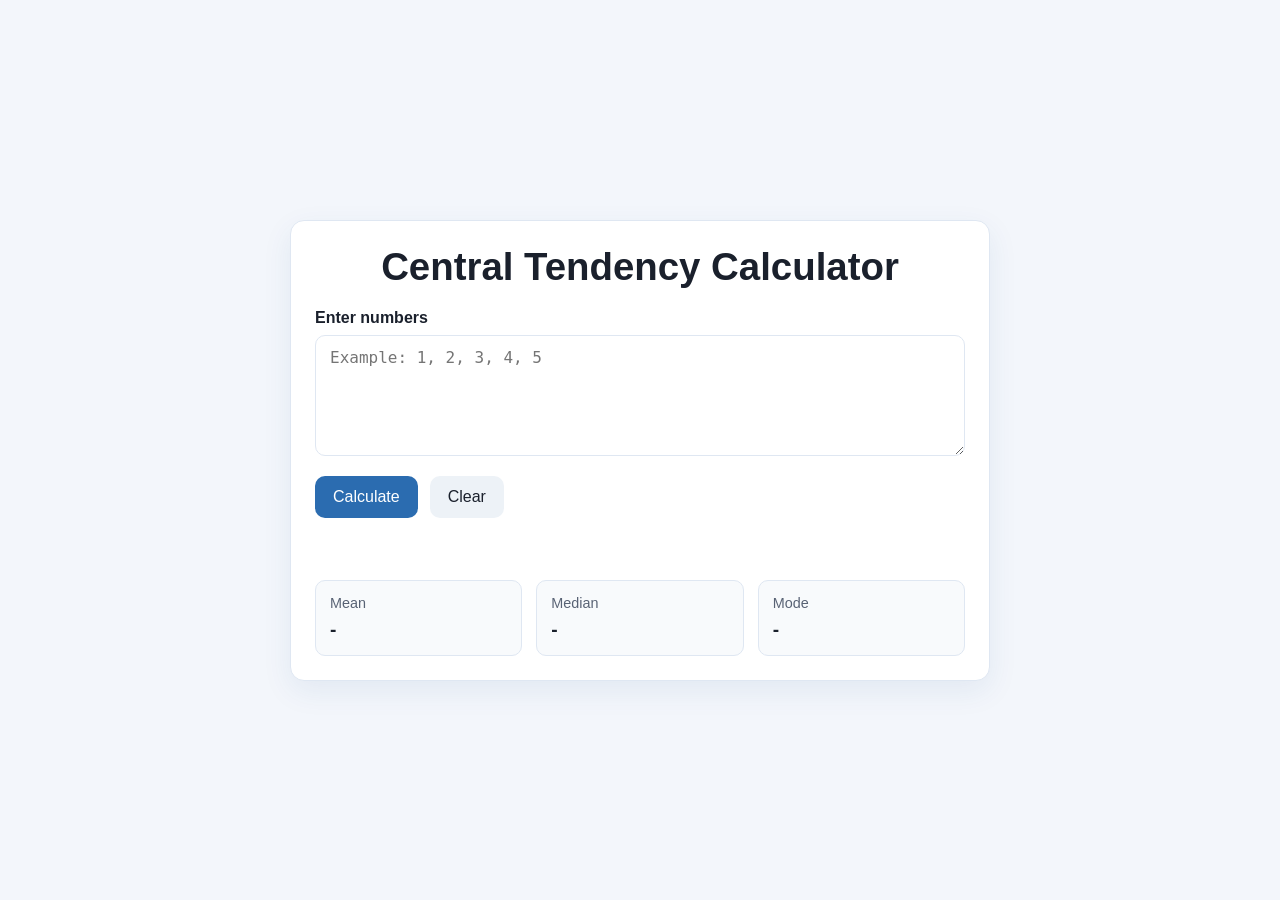
==== central-tendency-calculator/index.html @ 868509d7 "Created central tendency calculator" ====
<!DOCTYPE html>
<html lang="en">
  <head>
    <meta charset="UTF-8" />
    <meta name="viewport" content="width=device-width, initial-scale=1.0" />
    <title>Central Tendency Calculator</title>
    <link rel="stylesheet" href="styles.css" />
  </head>
  <body>
    <main class="app">
      <section class="panel">
        <h1>Central Tendency Calculator</h1>

        <label for="numbers">Enter numbers</label>
        <textarea id="numbers" rows="5" placeholder="Example: 1, 2, 3, 4, 5"></textarea>

        <div class="actions">
          <button id="calculateBtn" type="button">Calculate</button>
          <button id="clearBtn" class="secondary" type="button">Clear</button>
        </div>

        <p id="message" class="message" aria-live="polite"></p>

        <div class="results">
          <div class="result-item">
            <span>Mean</span>
            <strong id="mean">-</strong>
          </div>
          <div class="result-item">
            <span>Median</span>
            <strong id="median">-</strong>
          </div>
          <div class="result-item">
            <span>Mode</span>
            <strong id="mode">-</strong>
          </div>
        </div>
      </section>
    </main>

    <script src="script.js"></script>
  </body>
</html>
---- central-tendency-calculator/styles.css ----
:root {
  --bg: #f3f6fb;
  --panel: #ffffff;
  --accent: #2b6cb0;
  --accent-dark: #1f4f8a;
  --text: #1a202c;
  --muted: #586274;
  --border: #dfe7f2;
  --shadow: 0 10px 30px rgba(31, 79, 138, 0.08);
}

* {
  box-sizing: border-box;
}

body {
  margin: 0;
  min-height: 100vh;
  font-family: Arial, sans-serif;
  background: var(--bg);
  color: var(--text);
  display: flex;
  align-items: center;
  justify-content: center;
  padding: 20px;
}

.app {
  width: min(100%, 700px);
}

.panel {
  background: var(--panel);
  border: 1px solid var(--border);
  border-radius: 14px;
  box-shadow: var(--shadow);
  padding: 24px;
}

h1 {
  margin-top: 0;
  margin-bottom: 20px;
  font-size: clamp(1.8rem, 3vw, 2.4rem);
  text-align: center;
}

label {
  display: block;
  margin-bottom: 8px;
  font-weight: 700;
}

textarea {
  width: 100%;
  resize: vertical;
  min-height: 120px;
  padding: 12px 14px;
  border: 1px solid var(--border);
  border-radius: 10px;
  font-size: 1rem;
}

.actions {
  display: flex;
  gap: 12px;
  margin-top: 16px;
  flex-wrap: wrap;
}

button {
  border: none;
  border-radius: 10px;
  background: var(--accent);
  color: white;
  padding: 12px 18px;
  font-size: 1rem;
  cursor: pointer;
  transition: background 0.2s ease;
}

button:hover {
  background: var(--accent-dark);
}

button.secondary {
  background: #edf2f7;
  color: var(--text);
}

button.secondary:hover {
  background: #e2e8f0;
}

.message {
  min-height: 24px;
  margin: 14px 0 0;
  color: var(--muted);
}

.message.error {
  color: #b42318;
}

.results {
  display: grid;
  grid-template-columns: repeat(auto-fit, minmax(150px, 1fr));
  gap: 14px;
  margin-top: 24px;
}

.result-item {
  background: #f8fafc;
  border: 1px solid var(--border);
  border-radius: 10px;
  padding: 14px;
}

.result-item span {
  display: block;
  color: var(--muted);
  font-size: 0.9rem;
  margin-bottom: 8px;
}

.result-item strong {
  font-size: 1.2rem;
}

@media (max-width: 480px) {
  .panel {
    padding: 18px;
  }

  .actions {
    flex-direction: column;
  }

  button {
    width: 100%;
  }
}
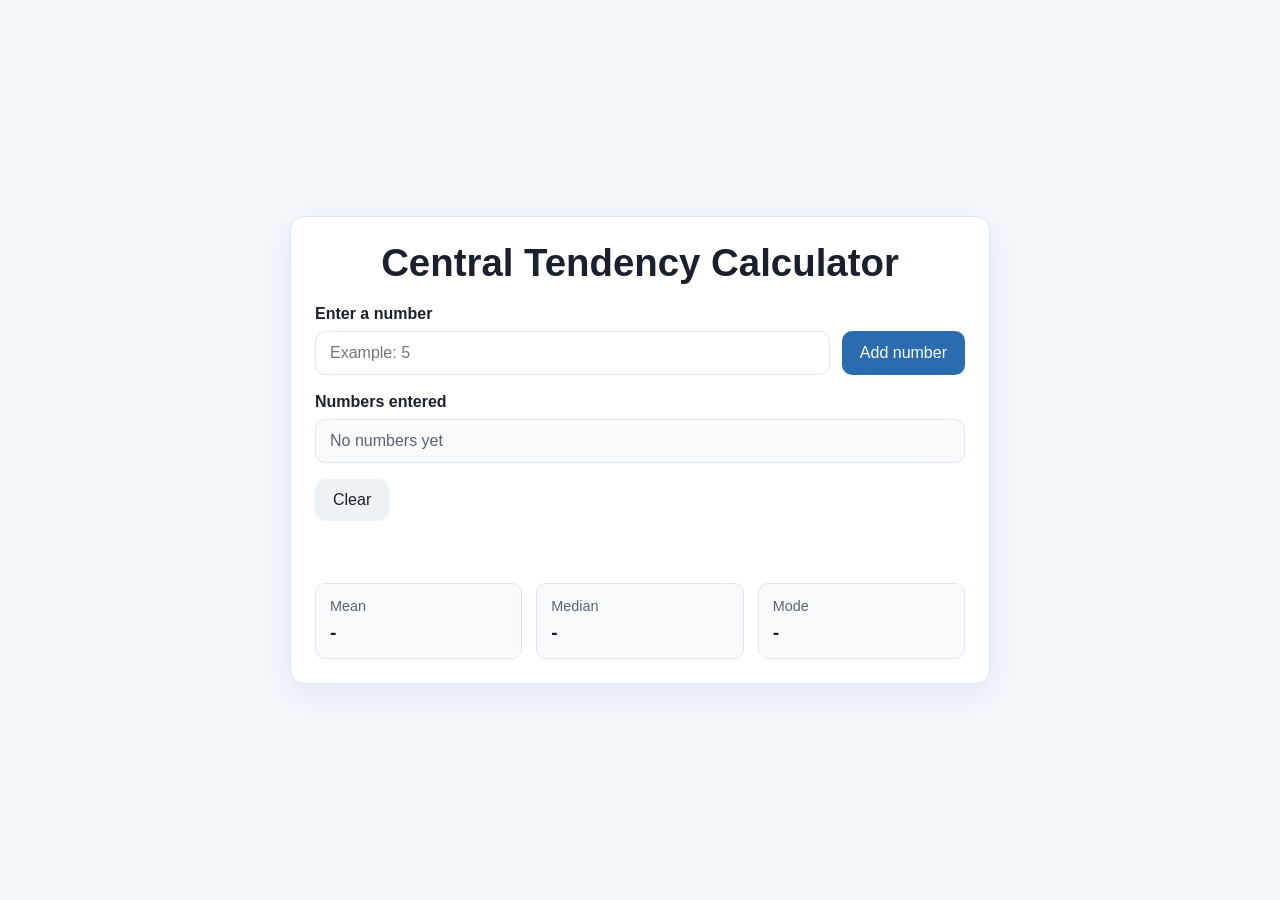
==== commit c101a0c5: "Central Tendency Calculator created" ====
--- a/central-tendency-calculator/index.html
+++ b/central-tendency-calculator/index.html
@@ -11,11 +11,16 @@
       <section class="panel">
         <h1>Central Tendency Calculator</h1>
 
-        <label for="numbers">Enter numbers</label>
-        <textarea id="numbers" rows="5" placeholder="Example: 1, 2, 3, 4, 5"></textarea>
+        <label for="numberInput">Enter a number</label>
+        <div class="number-entry">
+          <input id="numberInput" type="number" step="any" placeholder="Example: 5" />
+          <button id="addBtn" type="button">Add number</button>
+        </div>
+
+        <p class="numbers-label">Numbers entered</p>
+        <div id="numbersList" class="numbers-list" aria-live="polite">No numbers yet</div>
 
         <div class="actions">
-          <button id="calculateBtn" type="button">Calculate</button>
           <button id="clearBtn" class="secondary" type="button">Clear</button>
         </div>
 
--- a/central-tendency-calculator/styles.css
+++ b/central-tendency-calculator/styles.css
@@ -50,14 +50,36 @@
   font-weight: 700;
 }
 
-textarea {
+input[type='number'] {
   width: 100%;
-  resize: vertical;
-  min-height: 120px;
   padding: 12px 14px;
   border: 1px solid var(--border);
   border-radius: 10px;
   font-size: 1rem;
+}
+
+.number-entry {
+  display: flex;
+  gap: 12px;
+}
+
+.number-entry button {
+  flex-shrink: 0;
+}
+
+.numbers-label {
+  margin: 18px 0 8px;
+  font-weight: 700;
+}
+
+.numbers-list {
+  min-height: 44px;
+  padding: 12px 14px;
+  border: 1px solid var(--border);
+  border-radius: 10px;
+  background: #f8fafc;
+  color: var(--muted);
+  overflow-wrap: anywhere;
 }
 
 .actions {
@@ -135,6 +157,10 @@
     flex-direction: column;
   }
 
+  .number-entry {
+    flex-direction: column;
+  }
+
   button {
     width: 100%;
   }
